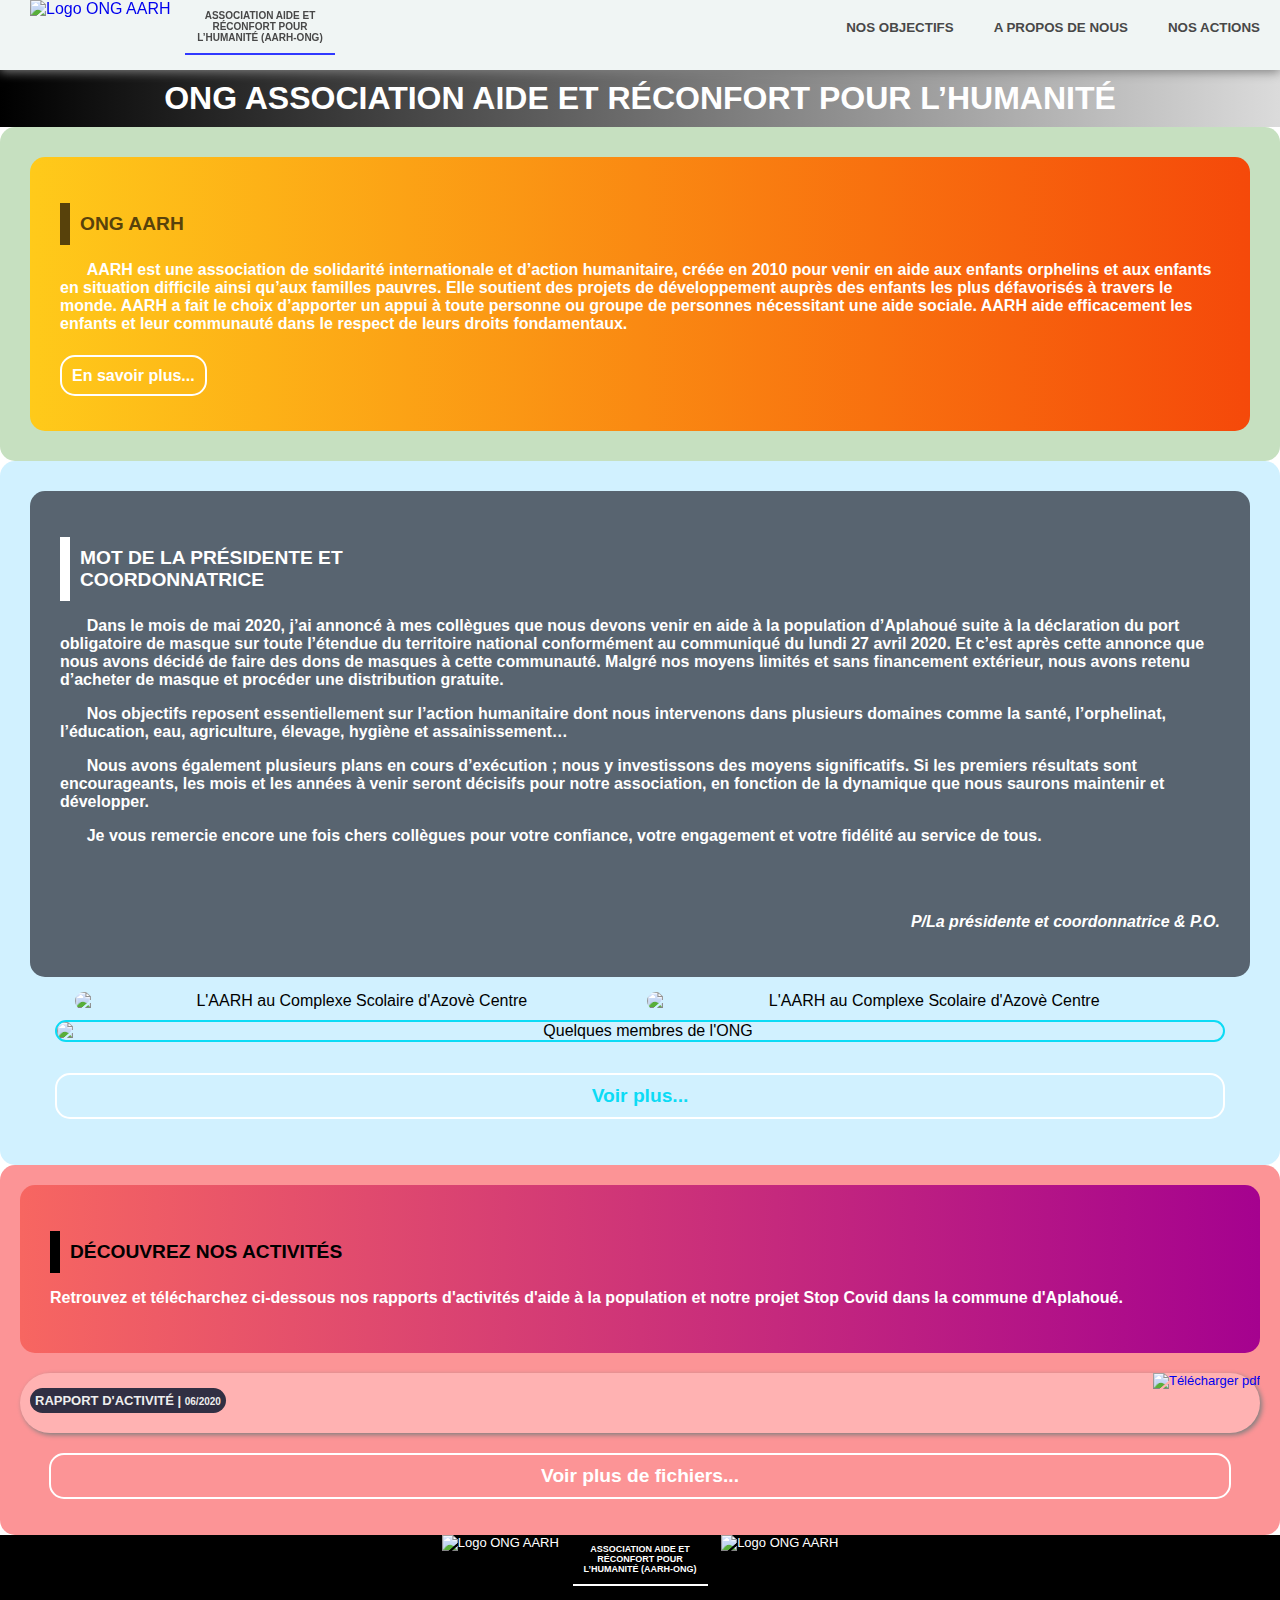
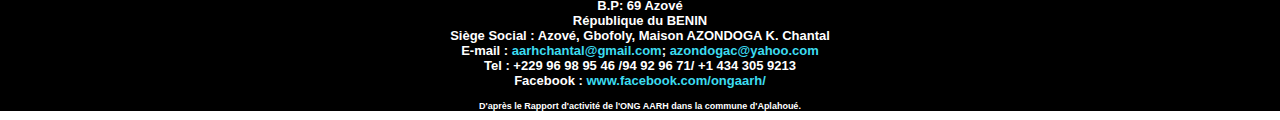
==== index.html @ feb87a9a "Add files via upload" ====
<!DOCTYPE html>
<html>
	<head>
		 <title>Accueil AARH</title>
		 <meta charset="utf-8">
		 <meta name="viewport" content="width=device-width, initial-scale=1.0">
		 <link rel="stylesheet" type="text/css" href="styleNormal.css">
	</head>
	<body>


		<div id="corps">
			<!-- Nav -->
			<nav>
			<label for="menu-mobile" class="menu-mobile">MENU</label>
			<input type="checkbox" name="menu-mobile" role="button">
			
			<ul>
				<li class="menu-objectifs"><a href="NosObjectifs.html">NOS OBJECTIFS</a></li>
				<li class="menu-apropos"><a href="APropos.html">A PROPOS DE NOUS</a>
					<ul class="submenu">
						<li><a href="APropos.html">QUI SOMMES NOUS</a></li>
						<li><a href="APropos.html#STRUCTURE_JURIDIQUE">STRUCTURE</a></li>
					</ul>
				</li>
				<li class="menu-actions"><a href="NosActions.html">NOS ACTIONS</a></li>
			</ul>
			<div id="divlogo"><a href="index.html">
				<img src="logo.png" alt="Logo ONG AARH" class="logo">
				<p>ASSOCIATION AIDE ET RÉCONFORT POUR L’HUMANITÉ (AARH-ONG)</p></a>
			</div>
		</nav>
			<!--------->
			<h1 align="center">ONG ASSOCIATION AIDE ET RÉCONFORT POUR L’HUMANITÉ</h1>
			<div class="block_vert">
				<div class="feuillet_vertical_jaune_linear">
					<h2 class="jaune">ONG AARH</h2>
					<p>&nbsp;&nbsp;&nbsp;&nbsp;&nbsp;&nbsp;AARH est une association de solidarité internationale et d’action humanitaire, créée en 2010 pour venir en aide aux enfants orphelins et aux enfants en situation difficile ainsi qu’aux familles pauvres. Elle soutient des projets de développement auprès des enfants les plus défavorisés à travers le monde. AARH a fait le choix d’apporter un appui à toute personne ou groupe de personnes nécessitant une aide sociale. AARH aide efficacement les enfants et leur communauté dans le respect de leurs droits fondamentaux.<br><br></p><p><a href="APropos.html" class="consulter">En savoir plus...</a></p>
				</div>
			</div>
			<div class="block_bleu">
				<div class="feuillet_vertical_sombre">
					<h2 class="blanc">MOT DE LA PRÉSIDENTE ET COORDONNATRICE</h2>
					<p>&nbsp;&nbsp;&nbsp;&nbsp;&nbsp;&nbsp;Dans le mois de mai 2020, j’ai annoncé à mes collègues que nous devons venir en aide à la population d’Aplahoué suite à la déclaration du port obligatoire de masque sur toute l’étendue du territoire national conformément au communiqué du lundi 27 avril 2020. Et c’est après cette annonce que nous avons décidé de faire des dons de masques à cette communauté. Malgré nos moyens limités et sans financement extérieur, nous avons retenu d’acheter de masque et procéder une distribution gratuite.</p>
					<p>&nbsp;&nbsp;&nbsp;&nbsp;&nbsp;&nbsp;Nos objectifs reposent essentiellement sur l’action humanitaire dont nous intervenons dans plusieurs domaines comme la santé, l’orphelinat, l’éducation, eau, agriculture, élevage, hygiène et assainissement…</p>
					<p>&nbsp;&nbsp;&nbsp;&nbsp;&nbsp;&nbsp;Nous avons également plusieurs plans en cours d’exécution ; nous y investissons des moyens significatifs. Si les premiers résultats sont encourageants, les mois et les années à venir seront décisifs pour notre association, en fonction de la dynamique que nous saurons maintenir et développer.</p>
					<p>&nbsp;&nbsp;&nbsp;&nbsp;&nbsp;&nbsp;Je vous remercie encore une fois chers collègues pour votre confiance, votre engagement et votre fidélité au service de tous.</p><br><br>
					<p align="right"><i>P/La présidente et coordonnatrice & P.O.</i></p>
				</div>
				<div align="center">
					<img src="Les membres de l’ONG AARH devant l’école primaire et publique d’Azové-Centre.jpg" alt="L'AARH au Complexe Scolaire d'Azovè Centre" class="feilletHorizontalImage">
					<img src="Les écoliers et écolières de l’EPP Azové-Centre avec les membres de l’ONG AARH.jpg" alt="L'AARH au Complexe Scolaire d'Azovè Centre" class="feilletHorizontalImage">
					<img src="Les membres de l’ONG dans la salle d’attente.jpg" alt="Quelques membres de l'ONG" class="feilletHorizontalImageWidthTotal">
					<p><a href="NosActions.html#suite_images" class="voir_plus_image">Voir plus...</a></p>
				</div>
			</div>

			<div class="block_rouge">
				<div class="feuillet_vertical_rouge_linear">
					<h2 class="noir">DÉCOUVREZ NOS ACTIVITÉS</h2>
					<p>Retrouvez et télécharchez ci-dessous nos rapports d'activités d'aide à la population et notre projet Stop Covid dans la commune d'Aplahoué.</p>
				</div>
				<div class="pdf">
					<p>RAPPORT D'ACTIVITÉ | <span class="date_x-small">06/2020</span></p>
					<a href="Rapport d'activité de AARH - juin 2020.pdf"><img src="pdf.ico" alt="Télécharger pdf"></a>
				</div>
				<p><a href="Archives.html" class="voir_plus_page" align="center">Voir plus de fichiers...</a></p>
			</div>
			<!-- Footer -->
			<footer>
			<div id="div_logo_footer">
				<img src="logoBlancNoir.png" alt="Logo ONG AARH" class="logo_footer">
				<p>ASSOCIATION AIDE ET RÉCONFORT POUR L’HUMANITÉ (AARH-ONG)</p>
				<img src="logoBlancNoir.png" alt="Logo ONG AARH" class="logo_footer">
			</div>
			<p>B.P: 69 Azové<br>République du BENIN<br>Siège Social : Azové, Gbofoly, Maison AZONDOGA K. Chantal<br>E-mail : <a href="mailto:aarhchantal@gmail.com">aarhchantal@gmail.com</a>; <a href="mailto:azondogac@yahoo.com">azondogac@yahoo.com</a><br>Tel : +229 96 98 95 46 /94 92 96 71/ +1 434 305 9213<br>Facebook : <a href="https://www.facebook.com/aarh.ongaarh.9/" target="_blank">www.facebook.com/ongaarh/</a></p>
			<p class="xx-small">D'après le Rapport d'activité de l'ONG AARH dans la commune d'Aplahoué.</p>
		</footer>
			<!------------>
		</div>
		
	</body>
</html>
---- styleNormal.css ----
body{
	font-family: "Century Gothic", Verdana, sans-serif;
	margin: 0px;
	padding: 0px;
	width: 100%;
}

h1{
	color: #FFF; /*#244BE0*/
	width: 100%;
	padding: 10px 0px 10px 0px;
	margin: 0px;
	background: -webkit-linear-gradient(right, #DBDBDB, #000);
	background: -moz-linear-gradient(right, #DBDBDB, #000);
	background: -ms-linear-gradient(right, #DBDBDB, #000);
	background: -o-linear-gradient(right, #DBDBDB, #000);
	background: linear-gradient(right, #DBDBDB, #000);
}
h1.vert{
	color: #46BF2E;
}
h1.rouge{
	color: #B23117;
}
h1.bleu{
	color: #1B3581;
}
h2{
	max-width: 300px;
	font-size: larger;
	font-weight: bold;
	padding: 10px;
}
h2.vide{
	padding: 0px;
	margin: 0px;
}
h2.blanc{
	border-left: 10px solid #FFF;
	color: #FFF;
}
h2.noir{
	border-left: 10px solid #000;
	color: #000;
}
h2.gris{
	border-left: 10px solid #888;
	color: #888;
}
h2.vert{
	border-left: 10px solid #8CE09B;
	color: #8CE09B;
}
h2.jaune{
	border-left: 10px solid #58420B;
	color: #58420B;
}
h2.bleu_fonce{
	border-left: 10px solid #0A3764;
	color: #0A3764;
}
h3.sous_titre_image{
	border-left: 3px solid #323D58;
	border-bottom: 3px solid #323D58;
	border-bottom-left-radius: 15px;
	margin: 0px 10px 40px 10px;
	padding: 10px 0px 10px 0px;
	width: 95%;
	text-align: center;
	color: #323D58;
}

p{
	font-weight: bold;
	color: #FFF;
}
p.font_vert{
	background-color: #649B75;
}

/*En tete de page*/
nav label{
	display: none;
}
nav input[type=checkbox]{
	/*display: none;*/
	padding: 30px;
	width: 113px;
	height: 70px;
	position: absolute;
	right: 0px;
	top: 10px;
	opacity: 0;
}

nav{
	position: fixed;
	top: 0px;
	left: 0px;
    z-index: 20;
	width: 100%;
	margin: 0px;
	padding: 0px;
	background-color: #F0F5F4;/*Couleur de fond du logo #F0F5F4*/
	box-shadow: 0px 2px 10px gray;
	text-align: center;
}
/*Style du BLOCK logo*/
#divlogo{
    z-index: 20;
	float: left;
	height: 70px;
	padding-left: 30px;
}
img.logo{ /*LOGO*/
	height: 70px;
	display: inline-block;
}
#divlogo p{ /*NOM DE L'ONG*/
	font-size: x-small;
	text-align: center;
	width: 150px;
	padding-bottom: 10px;
	margin-left: 10px;
	border-bottom: 2px solid #3139FF;
	color: #484848;
	display: inline-block;
	vertical-align: top;
}

nav > ul{
	float: right;
	margin: 0px;
	padding: 0px;
}
nav > ul::after{
	content: "";
	display: block;
	clear: both;
}
nav > ul > li{
	float: left;
	position: relative;
}
nav > ul > li > a{
	padding: 20px 20px 29px 20px;
}
nav li{
	list-style-type: none;
}
nav a{
	display: inline-block;
	text-decoration: none;
}

.menu-accueil a{
	background-color: #F0F5F4;
	color: #484848;
	border-radius: 0px;
	padding: 20px 20px 29px 20px;
	font-size: smaller;
	font-weight: bolder;
	-webkit-transition: background-color 0.5s, border-radius 0.5s, padding 0.5s, font-size 0.5s;
	-moz-transition: background-color 0.5s, border-radius 0.5s, padding 0.5s, font-size 0.5s;
	-ms-transition: background-color 0.5s, border-radius 0.5s, padding 0.5s, font-size 0.5s;
	-o-transition: background-color 0.5s, border-radius 0.5s, padding 0.5s, font-size 0.5s;
	transition: background-color 0.5s, border-radius 0.5s, padding 0.5s, font-size 0.5s;
}
.menu-accueil a:hover{
	background-color: #484848;
	color: #FFFFFF;
	border-radius: 10px;
	padding: 20px 25px 29px 25px;
	font-size: medium;
}
.menu-objectifs a{
	background-color: #F0F5F4;
	color: #484848;
	border-radius: 0px;
	padding: 20px 20px 29px 20px;
	font-size: smaller;
	font-weight: bolder;
	-webkit-transition: background-color 0.5s, border-radius 0.5s, padding 0.5s, font-size 0.5s;
	-moz-transition: background-color 0.5s, border-radius 0.5s, padding 0.5s, font-size 0.5s;
	-ms-transition: background-color 0.5s, border-radius 0.5s, padding 0.5s, font-size 0.5s;
	-o-transition: background-color 0.5s, border-radius 0.5s, padding 0.5s, font-size 0.5s;
	transition: background-color 0.5s, border-radius 0.5s, padding 0.5s, font-size 0.5s;
}
.menu-objectifs a:hover{
	background-color: #484848;
	color: #FFFFFF;
	border-radius: 10px;
	padding: 20px 25px 29px 25px;
	font-size: medium;
}
.menu-actions a{
	background-color: #F0F5F4;
	color: #484848;
	border-radius: 0px;
	padding: 20px 20px 29px 20px;
	font-size: smaller;
	font-weight: bolder;
	-webkit-transition: background-color 0.5s, border-radius 0.5s, padding 0.5s, font-size 0.5s;
	-moz-transition: background-color 0.5s, border-radius 0.5s, padding 0.5s, font-size 0.5s;
	-ms-transition: background-color 0.5s, border-radius 0.5s, padding 0.5s, font-size 0.5s;
	-o-transition: background-color 0.5s, border-radius 0.5s, padding 0.5s, font-size 0.5s;
	transition: background-color 0.5s, border-radius 0.5s, padding 0.5s, font-size 0.5s;
}
.menu-actions a:hover{
	background-color: #484848;
	color: #FFFFFF;
	border-radius: 10px;
	padding: 20px 25px 29px 25px;
	font-size: medium;
}
.menu-apropos a{
	background-color: #F0F5F4;
	color: #484848;
	border-radius: 0px;
	padding: 20px 20px 29px 20px;
	font-size: smaller;
	font-weight: bolder;
	-webkit-transition: background-color 0.5s, border-radius 0.5s, padding 0.5s, font-size 0.5s;
	-moz-transition: background-color 0.5s, border-radius 0.5s, padding 0.5s, font-size 0.5s;
	-ms-transition: background-color 0.5s, border-radius 0.5s, padding 0.5s, font-size 0.5s;
	-o-transition: background-color 0.5s, border-radius 0.5s, padding 0.5s, font-size 0.5s;
	transition: background-color 0.5s, border-radius 0.5s, padding 0.5s, font-size 0.5s;
}
.menu-apropos a:hover{
	color: #FFFFFF;
	background-color: #484848;
	border-radius: 10px;
	padding: 20px 25px 29px 25px;
	font-size: medium;
}
.submenu{
	display: none;
}
nav li:hover .submenu{
	display: inline-block;
	position: absolute;
	top: 100%;
	left: 0px;
	padding: 0px;
	/* z-index: 1000; */
}
.submenu li{
	/*border-bottom: 1px solid gray;*/
}
.submenu li a{
	padding: 20px 10px 20px 10px;
	background-color: #F0F5F4;
	width: 200px;
}

/* CORPS DE LA PAGE */
#corps {
	font-family: "Century Gothic", Verdana, sans-serif;
	padding-top: 70px;
	background-color: #FFF;
}
#corps > div{
	margin: auto;
}
.block_blanc{
	background-color: #FFF;
	border-radius: 15px;
	padding: 20px;
}
.block_jaune{
	background-color: #FCF9BD;
	border-radius: 15px;
	padding: 20px;
}
.block_bleu{
	background-color: #D1F1FF;
	border-radius: 15px;
	padding: 20px;
}
.block_vert{
	background-color: #C6E0C0;
	border-radius: 15px;
	padding: 20px;
}
.block_gris{
	background-color: #9D9D9D;
	border-radius: 15px;
	padding: 20px;
}
.block_rouge{
	background-color: #FC9496;
	border-radius: 15px;
	padding: 20px;
}
.block_multicolor_linear_vertical{
	border-radius: 15px;
	padding: 20px;
	background: -webkit-linear-gradient(top, #B4FC9E, #FCF89E, #FCA39E, #FC9EFB, #A19EFC, #9EF2FC);
}
.feuilletVerticalVert{
	display: inline-block;
	border-radius: 15px;
	padding: 30px;
	margin: 10px;
	background-color: #649B75;
}
.feuillet_vertical_rouge{
	display: inline-block;
	border-radius: 15px;
	padding: 30px;
	margin: 10px;
	background-color: #F76661;
}
.feuillet_vertical_rouge_linear{
	display: block;
	border-radius: 15px;
	padding: 30px;
	margin: auto;
	background: -webkit-linear-gradient(left ,#F76661, #A5028F);
	background: -moz-linear-gradient(left ,#F76661, #A5028F);
	background: -ms-linear-gradient(left ,#F76661, #A5028F);
	background: -o-linear-gradient(left ,#F76661, #A5028F);
	background: linear-gradient(left ,#F76661, #A5028F);
}
.feuillet_vertical_jaune{
	display: inline-block;
	border-radius: 15px;
	padding: 30px;
	margin: 10px;
	background-color: #FFCA1A;
}
.feuillet_vertical_jaune_linear{
	display: inline-block;
	border-radius: 15px;
	padding: 30px;
	margin: 10px;
	background: -webkit-linear-gradient(left, #FFCA1A, #F5490A);
	background: -moz-linear-gradient(left, #FFCA1A, #F5490A);
	background: -ms-linear-gradient(left, #FFCA1A, #F5490A);
	background: -o-linear-gradient(left, #FFCA1A, #F5490A);
	background: linear-gradient(left, #FFCA1A, #F5490A);
}
.feuillet_vertical_jaune_linear_inverse{
	display: inline-block;
	border-radius: 15px;
	padding: 30px;
	margin: 10px;
	background: -webkit-linear-gradient(left, #F5490A, #FFCA1A);
	background: -moz-linear-gradient(left, #F5490A, #FFCA1A);
	background: -ms-linear-gradient(left, #F5490A, #FFCA1A);
	background: -o-linear-gradient(left, #F5490A, #FFCA1A);
	background: linear-gradient(left, #F5490A, #FFCA1A);
}
.feuillet_vertical_sombre{
	display: inline-block;
	border-radius: 15px;
	padding: 30px;
	margin: 10px;
	background-color: #586470;
}
.feuillet_vertical_sombre li{
	color: #FFF;
}
.feuillet_vertical_bleu{
	display: inline-block;
	border-radius: 15px;
	padding: 30px;
	margin: 10px;
	background-color: #3AC8FA;
}
.feuillet_vertical_bleu_linear{
	display: inline-block;
	border-radius: 15px;
	padding: 30px;
	margin: 10px;
	background: -webkit-linear-gradient(left, #3AC8FA, #003EA5);
	background: -moz-linear-gradient(left, #3AC8FA, #003EA5);
	background: -ms-linear-gradient(left, #3AC8FA, #003EA5);
	background: -o-linear-gradient(left, #3AC8FA, #003EA5);
	background: linear-gradient(left, #3AC8FA, #003EA5);
}
.feuillet_vertical_bleu_linear_inverse{
	display: inline-block;
	border-radius: 15px;
	padding: 30px;
	margin: 10px;
	background: -webkit-linear-gradient(left, #003EA5, #3AC8FA);
	background: -moz-linear-gradient(left, #003EA5, #3AC8FA);
	background: -ms-linear-gradient(left, #003EA5, #3AC8FA);
	background: -o-linear-gradient(left, #003EA5, #3AC8FA);
	background: linear-gradient(left, #003EA5, #3AC8FA);
}
.feuillet_vertical_bleu, .feuillet_vertical_bleu_linear_inverse, .feuillet_vertical_bleu_linear p b{/*Précision pour plus de visibilité*/
	color: #011D39;
}

/*Image*/
img.feilletHorizontalImage{
	display: inline-block;
	border-radius: 15px;
	margin: 5px 5px 5px 5px;
	width: 45%;
}
img.feilletHorizontalImageWidthTotal{
	display: inline-block;
	border: 2px solid #0CDBF5;
	border-radius: 15px;
	margin: 5px 10px 5px 10px;
	width: 94%;
}
img.image_totale{
	margin: 10px;
	width: 94%;
}
img.image_totale_adaptee{
	border-top-left-radius: 15px;
	border-top-right-radius: 15px;
	margin: 5px 10px 0px 10px;
	width: 95%;
}

.voir_plus_image{
	display: inline-block;
	border: 2px solid #FFF;
	border-radius: 15px;
	margin: 10px;
	width: 94%;
	padding: 10px 0px 10px 0px;
	color: #0CDBF5;
	font-size: larger;
	text-decoration: none;
	-webkit-transition: background-color 0.4s, color 0.4s, border 0.4s;
	-moz-transition: background-color 0.4s, color 0.4s, border 0.4s;
	-ms-transition: background-color 0.4s, color 0.4s, border 0.4s;
	-o-transition: background-color 0.4s, color 0.4s, border 0.4s;
	transition: background-color 0.4s, color 0.4s, border 0.4s;
}
.voir_plus_image:hover{
	background-color: #0CDBF5;
	color: #FFF;
	border: 2px solid #0CDBF5;
}
.voir_plus_page{
	display: block;
	border-radius: 15px;
	margin: auto;
	width: 95%;
	padding: 10px 0px 10px 0px;
	border: 2px solid #FFF;
	color: #FFF;
	font-size: larger;
	text-decoration: none;
	-webkit-transition: background-color 0.4s, color 0.4s;
	-moz-transition: background-color 0.4s, color 0.4s;
	-ms-transition: background-color 0.4s, color 0.4s;
	-o-transition: background-color 0.4s, color 0.4s;
	transition: background-color 0.4s, color 0.4s;
}
.voir_plus_page:hover{
	background-color: #FFF;
	color: #FC9496;
}
.consulter{
	color: #FFF;
	padding: 10px;
	border: 2px solid #FFF;
	border-radius: 15px;
	text-decoration: none;
	-webkit-transition: background-color 0.4s, color 0.4s;
	-moz-transition: background-color 0.4s, color 0.4s;
	-ms-transition: background-color 0.4s, color 0.4s;
	-o-transition: background-color 0.4s, color 0.4s;
	transition: background-color 0.4s, color 0.4s;
}
.consulter:hover{
	background-color: #FFF;
	color: #FFCA1A;
}

/*Téléchargement*/
.pdf{
	margin-top: 20px;
	margin-bottom: 20px;
	padding: 0px;
	width: 100%;
	min-height: 60px;
	border-radius: 33px;
	background-color: #FFB2B2;
	box-shadow: 2px 2px 5px gray;
	font-size: small;
}
.pdf img{
	display: inline-block;
	float: right;
	height: 60px;
}
.pdf p{
	display: inline-block;
	color: #EEE;
	margin: 15px 5px 0px 10px;
	padding: 5px;
	max-height: 60px;
	border-radius: 30px;
	background-color: #312F43;
}
.docx{
	margin-top: 20px;
	margin-bottom: 20px;
	padding: 0px;
	width: 100%;
	min-height: 60px;
	border-radius: 33px;
	background-color: #B2AAFF;
	box-shadow: 2px 2px 5px gray;
	font-size: small;
}
.docx img{
	display: inline-block;
	float: right;
	height: 60px;
}
.docx p{
	display: inline-block;
	color: #EEE;
	margin: 15px 5px 0px 10px;
	padding: 5px;
	max-height: 60px;
	border-radius: 30px;
	background-color: #312F43;
}



/*Footer*/
footer{
	color: #FFF;
	background-color: #000;
	font-size: small;
	font-weight: normal;
	width: 100%;
	margin: auto;
	text-align: center;
}
footer a{
	text-decoration: none;
	color: #3CDCF0;
}
img.logo_footer{ /*LOGO*/
	height: 50px;
	display: inline-block;
}
#div_logo_footer{
	display: inline-block;
	height: 50px;
}
#div_logo_footer p{ /*NOM DE L'ONG*/
	font-size: xx-small;
	text-align: center;
	width: 135px;
	padding-bottom: 10px;
	margin-left: 10px;
	margin-right: 10px;
	border-bottom: 2px solid #FFF;
	display: inline-block;
	vertical-align: top;
}
p.xx-small{
	font-size: xx-small;
}
.date_x-small{
	font-size: x-small;
}



/*Responsive*/
nav input[type=checkbox]:checked ~ ul{
	display: block;
}
@media screen and (max-width: 880px){
	.menu-mobile{
		display: inline-block;
		color: #484848;
		background-color: #F0F5F4;
		vertical-align: middle;
		float: right;
		text-align: right;
		font-weight: bolder;
		font-size: larger;
		padding: 30px;
	}
	nav ul{
		display: none;
	}
	nav ul li{
		width: 90%;
		text-align: center;
	}
	nav li:hover .submenu{
		display: none;
	}
	h1{
		font-size: x-large;
	}
	h2{
		width: 100%;
	}
	img.feilletHorizontalImage{
		width: 43%;
	}
	.menu-accueil, .menu-objectifs, .menu-actions, .menu-apropos a:hover{
		/*padding-left: 0px;
		padding-right: 0px;*/
	}
}
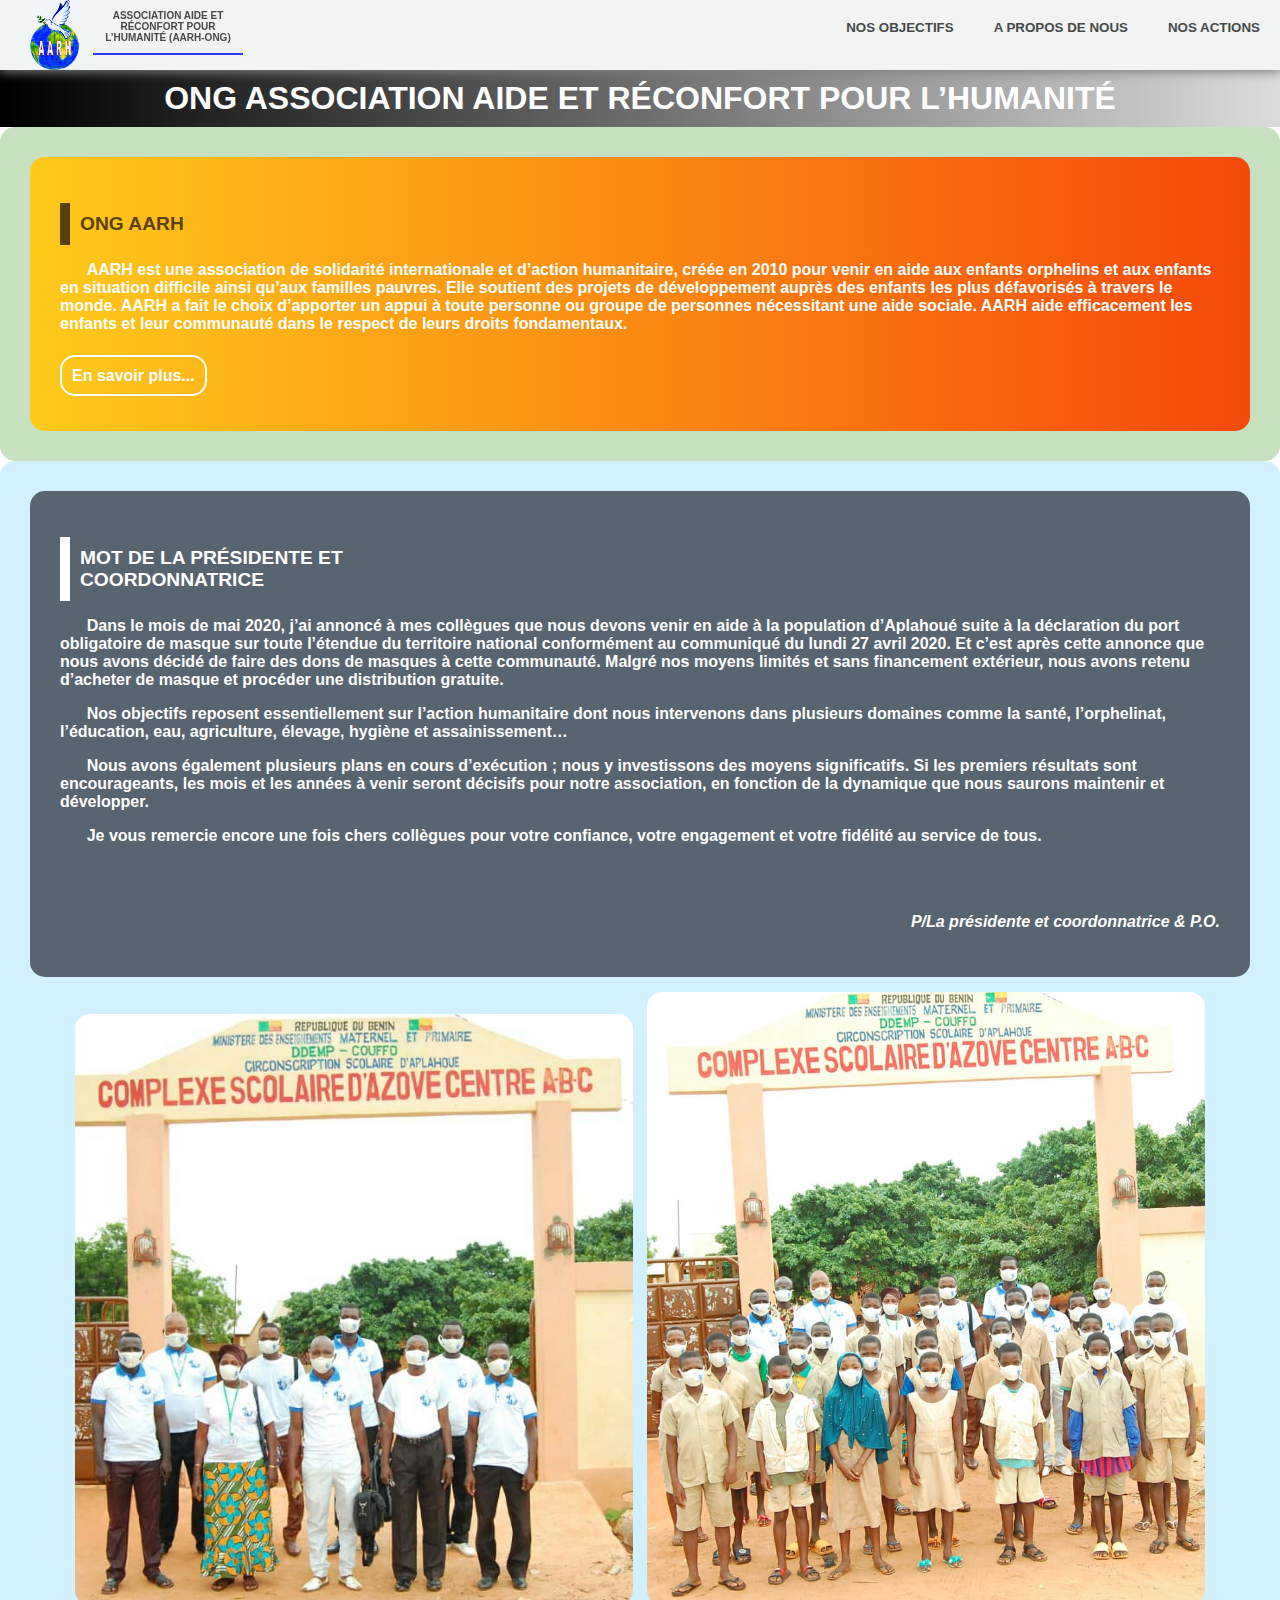
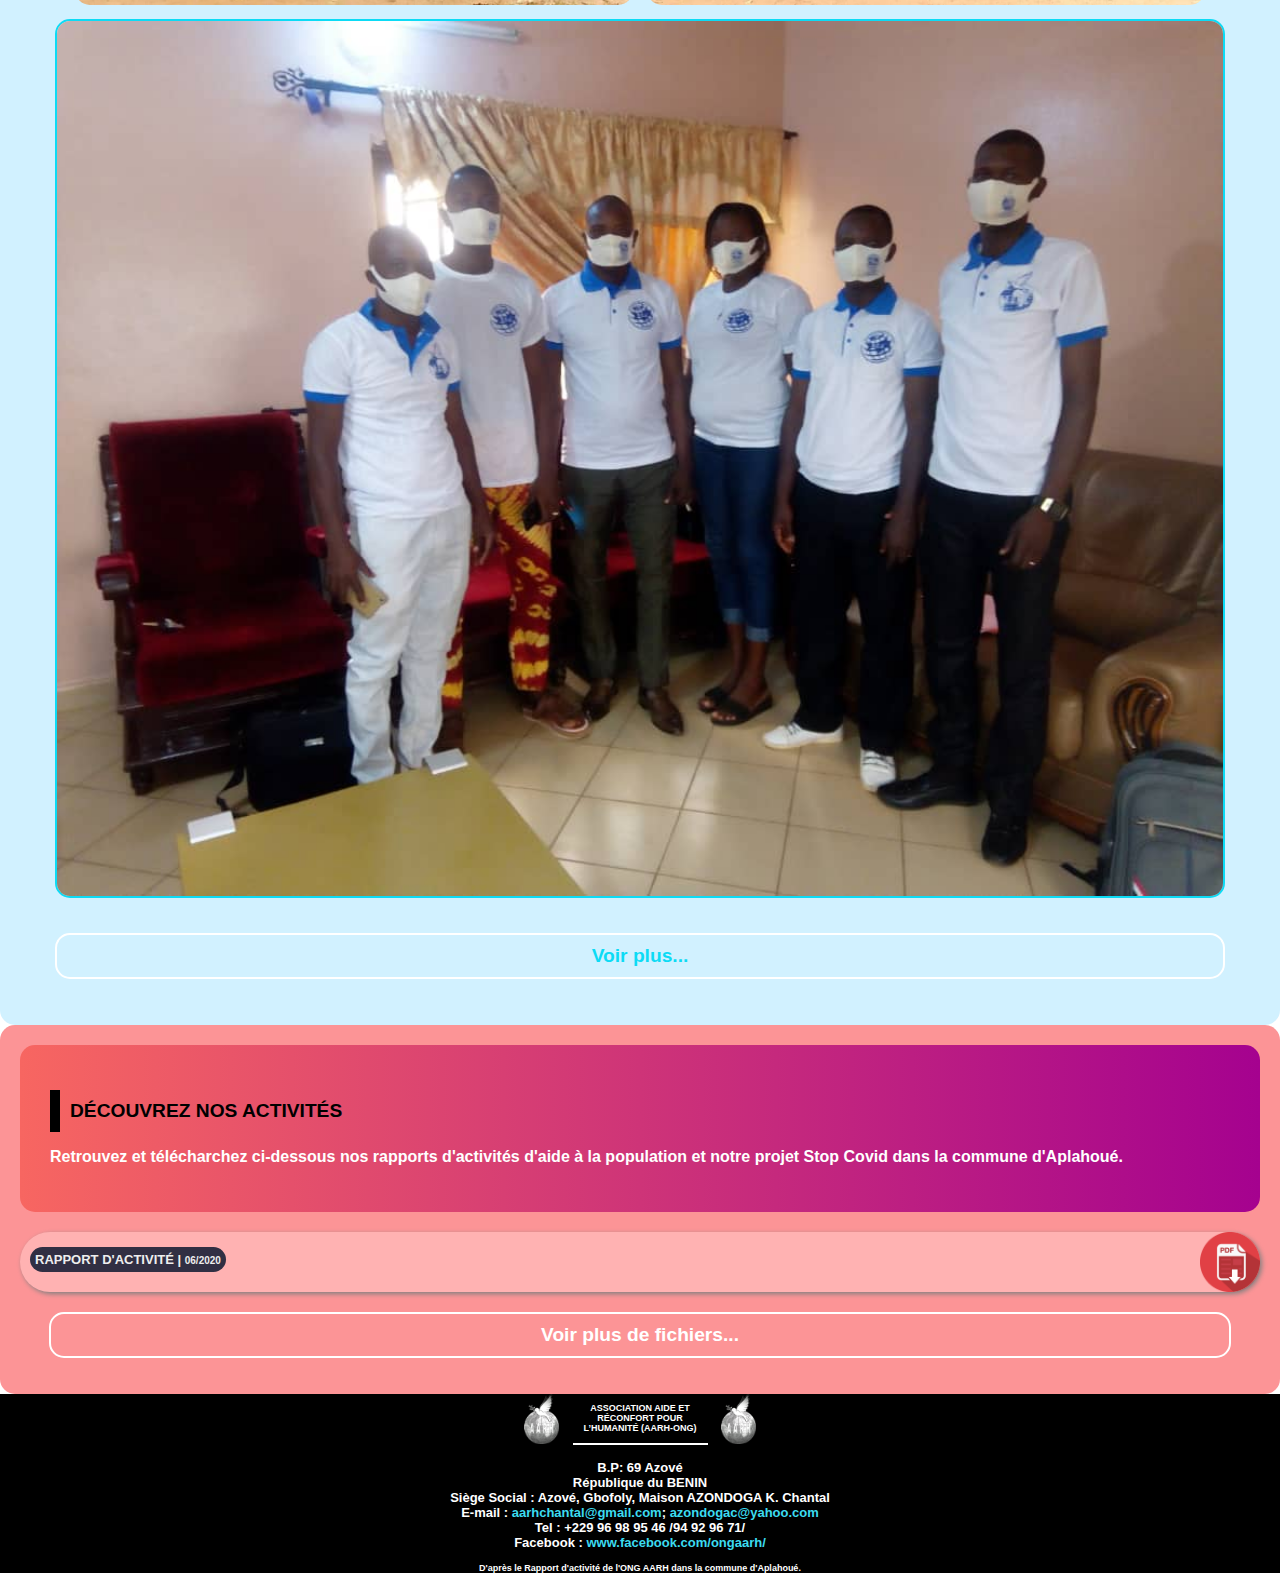
==== commit 7440b800: "Update index.html" ====
--- a/index.html
+++ b/index.html
@@ -73,11 +73,11 @@
 				<p>ASSOCIATION AIDE ET RÉCONFORT POUR L’HUMANITÉ (AARH-ONG)</p>
 				<img src="logoBlancNoir.png" alt="Logo ONG AARH" class="logo_footer">
 			</div>
-			<p>B.P: 69 Azové<br>République du BENIN<br>Siège Social : Azové, Gbofoly, Maison AZONDOGA K. Chantal<br>E-mail : <a href="mailto:aarhchantal@gmail.com">aarhchantal@gmail.com</a>; <a href="mailto:azondogac@yahoo.com">azondogac@yahoo.com</a><br>Tel : +229 96 98 95 46 /94 92 96 71/ +1 434 305 9213<br>Facebook : <a href="https://www.facebook.com/aarh.ongaarh.9/" target="_blank">www.facebook.com/ongaarh/</a></p>
+			<p>B.P: 69 Azové<br>République du BENIN<br>Siège Social : Azové, Gbofoly, Maison AZONDOGA K. Chantal<br>E-mail : <a href="mailto:aarhchantal@gmail.com">aarhchantal@gmail.com</a>; <a href="mailto:azondogac@yahoo.com">azondogac@yahoo.com</a><br>Tel : +229 96 98 95 46 /94 92 96 71/<br>Facebook : <a href="https://www.facebook.com/aarh.ongaarh.9/" target="_blank">www.facebook.com/ongaarh/</a></p>
 			<p class="xx-small">D'après le Rapport d'activité de l'ONG AARH dans la commune d'Aplahoué.</p>
 		</footer>
 			<!------------>
 		</div>
 		
 	</body>
-</html>+</html>
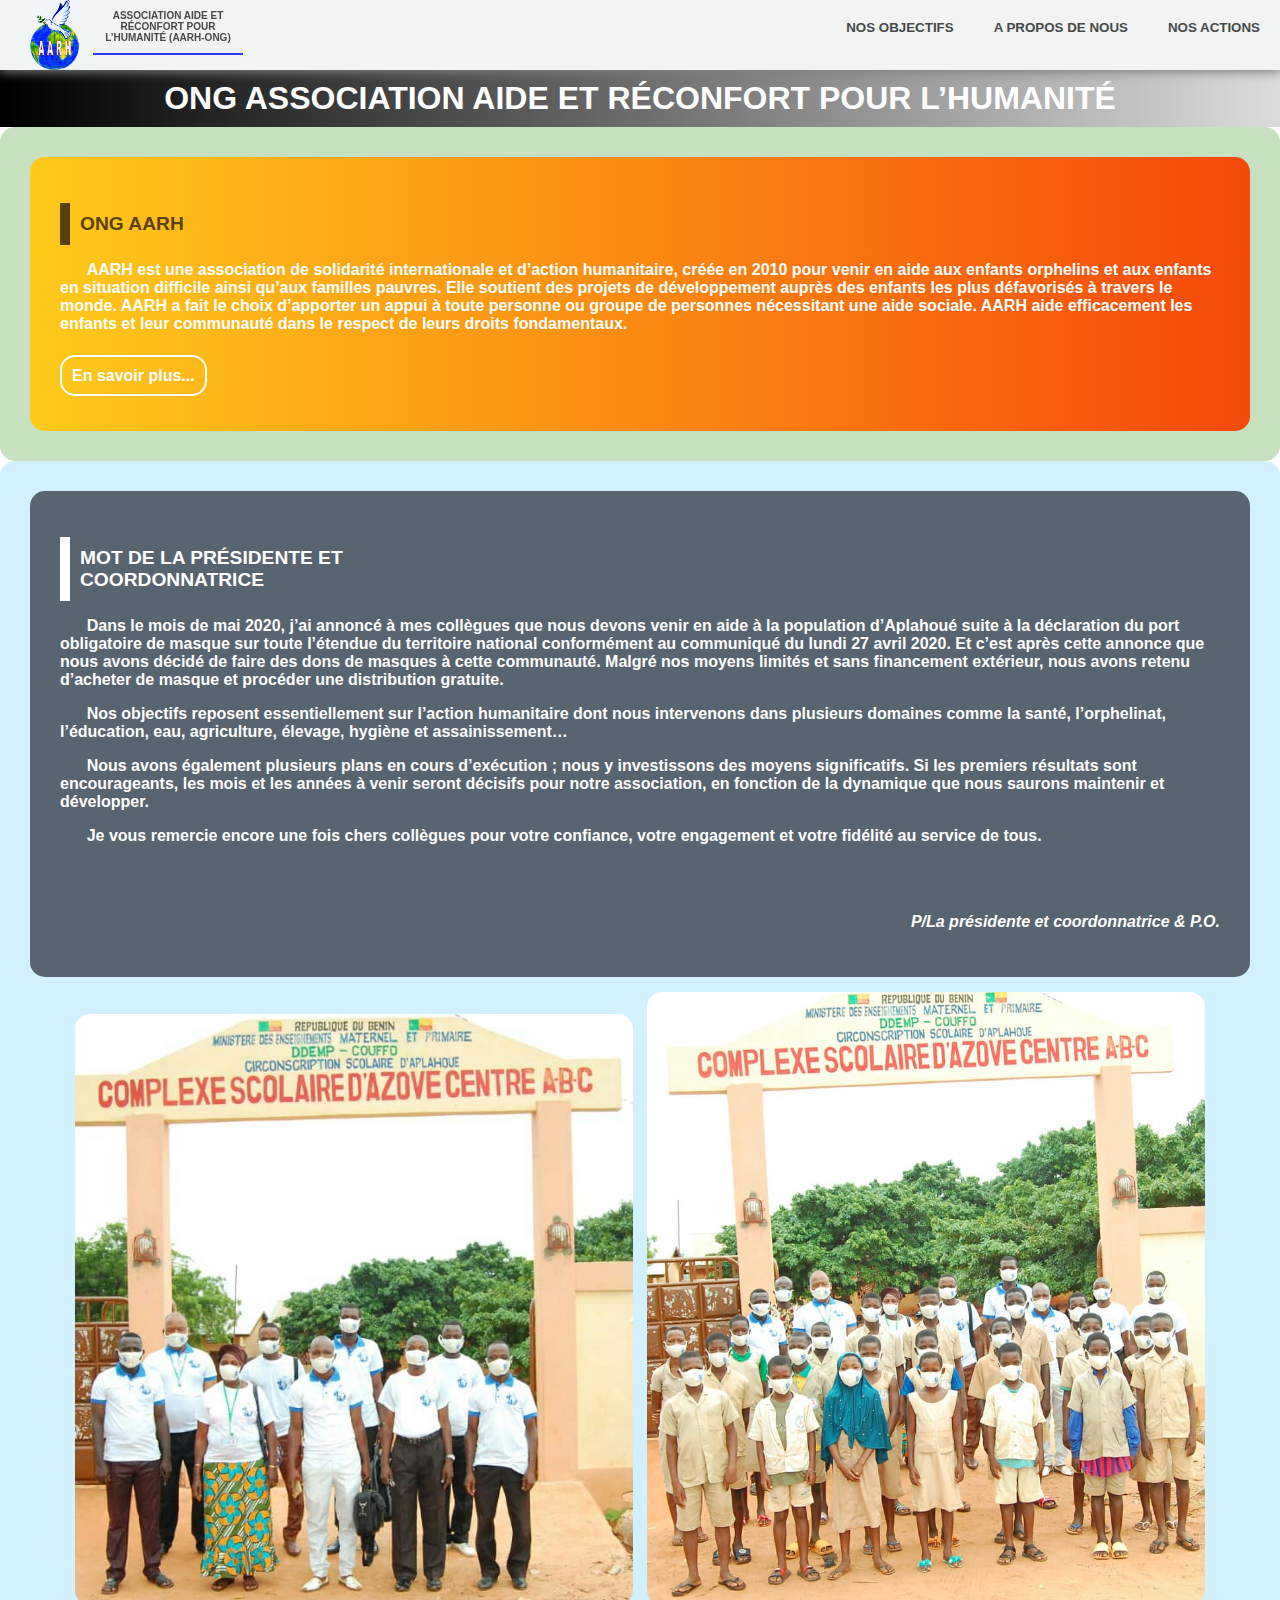
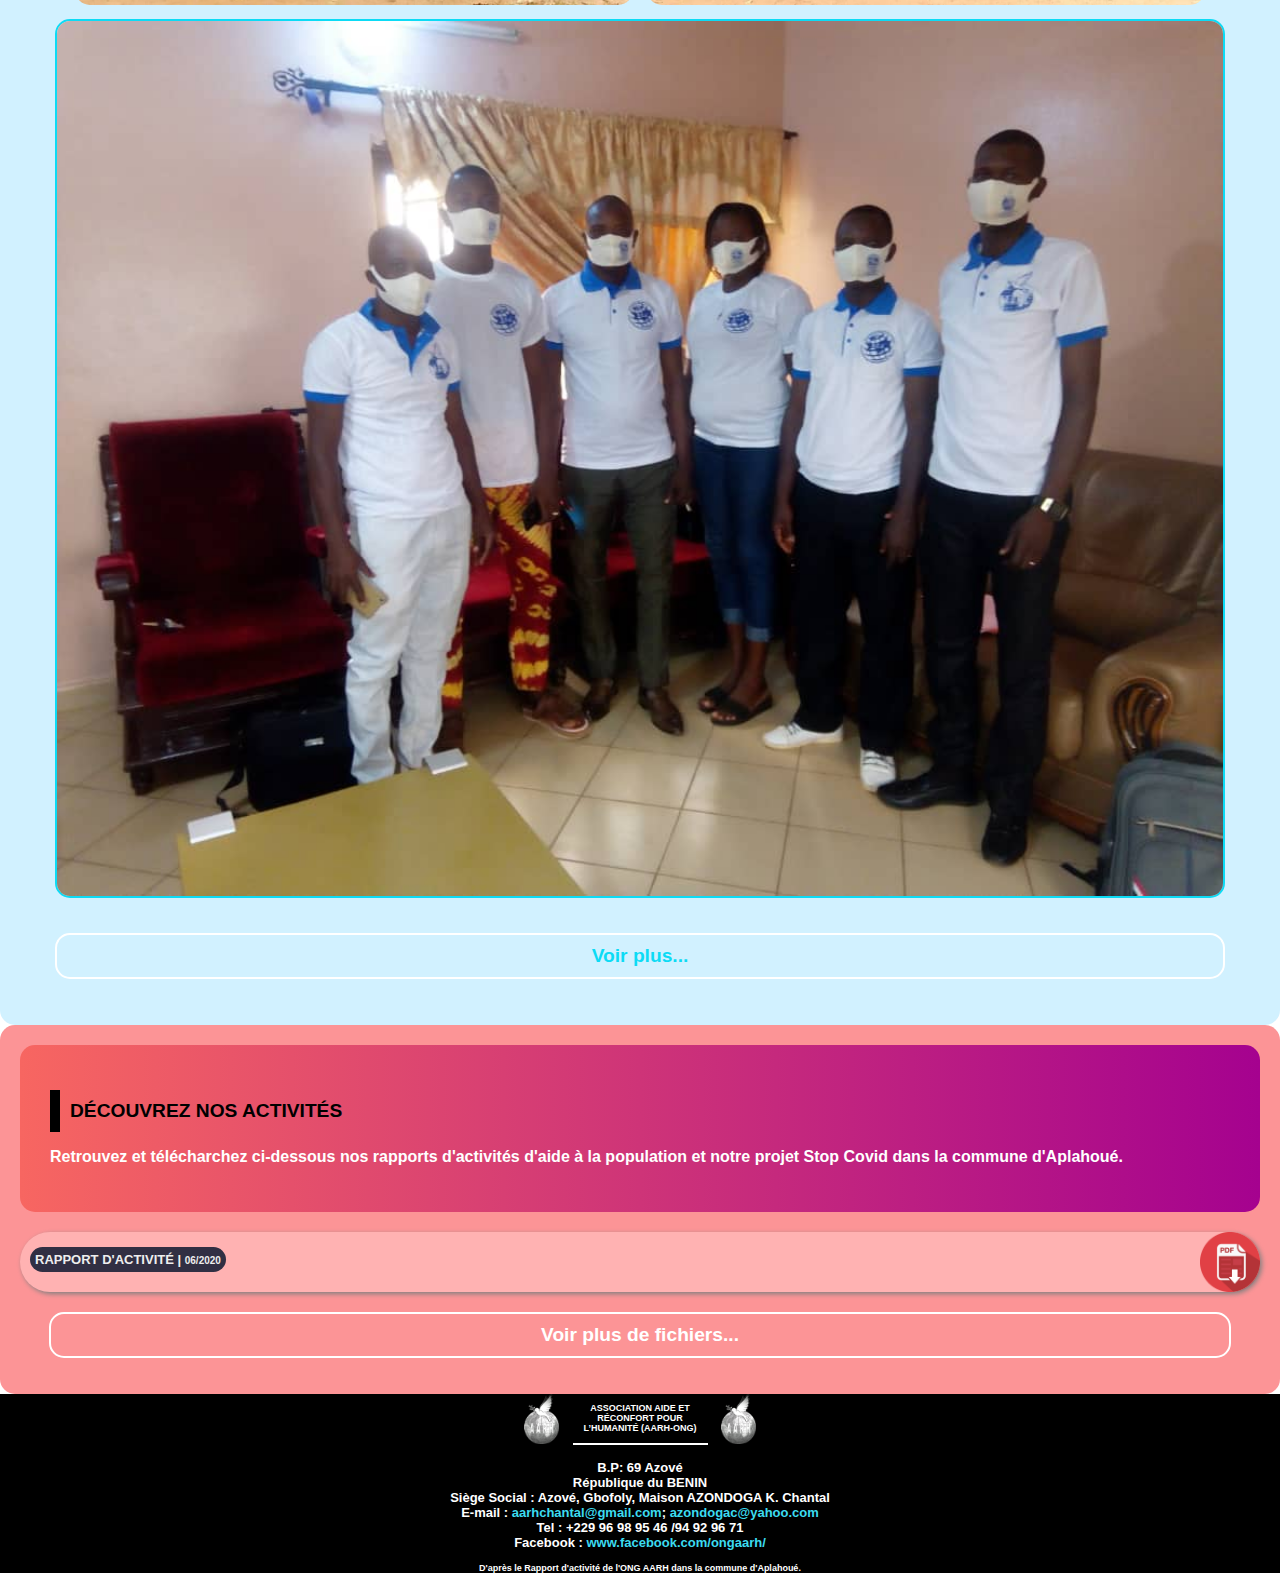
==== commit 1a39a8cd: "Update index.html" ====
--- a/index.html
+++ b/index.html
@@ -73,7 +73,7 @@
 				<p>ASSOCIATION AIDE ET RÉCONFORT POUR L’HUMANITÉ (AARH-ONG)</p>
 				<img src="logoBlancNoir.png" alt="Logo ONG AARH" class="logo_footer">
 			</div>
-			<p>B.P: 69 Azové<br>République du BENIN<br>Siège Social : Azové, Gbofoly, Maison AZONDOGA K. Chantal<br>E-mail : <a href="mailto:aarhchantal@gmail.com">aarhchantal@gmail.com</a>; <a href="mailto:azondogac@yahoo.com">azondogac@yahoo.com</a><br>Tel : +229 96 98 95 46 /94 92 96 71/<br>Facebook : <a href="https://www.facebook.com/aarh.ongaarh.9/" target="_blank">www.facebook.com/ongaarh/</a></p>
+			<p>B.P: 69 Azové<br>République du BENIN<br>Siège Social : Azové, Gbofoly, Maison AZONDOGA K. Chantal<br>E-mail : <a href="mailto:aarhchantal@gmail.com">aarhchantal@gmail.com</a>; <a href="mailto:azondogac@yahoo.com">azondogac@yahoo.com</a><br>Tel : +229 96 98 95 46 /94 92 96 71<br>Facebook : <a href="https://www.facebook.com/aarh.ongaarh.9/" target="_blank">www.facebook.com/ongaarh/</a></p>
 			<p class="xx-small">D'après le Rapport d'activité de l'ONG AARH dans la commune d'Aplahoué.</p>
 		</footer>
 			<!------------>
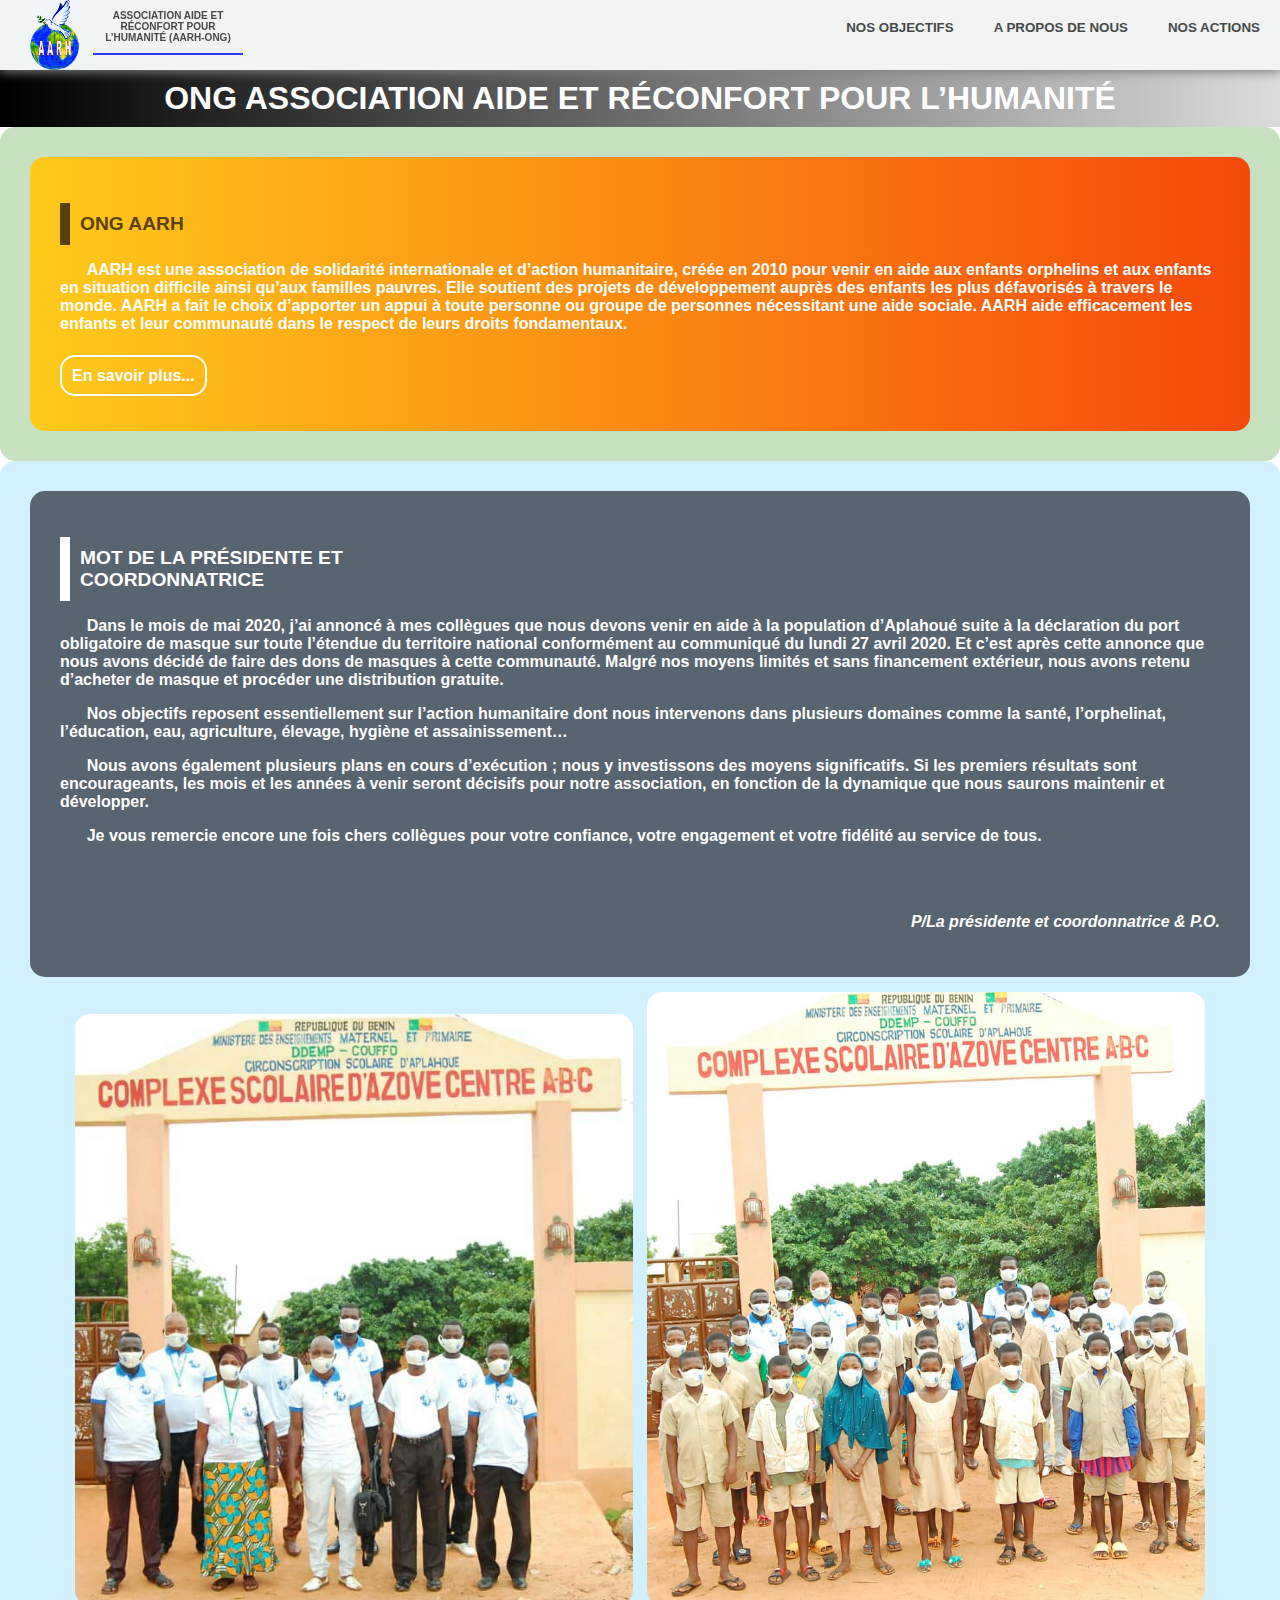
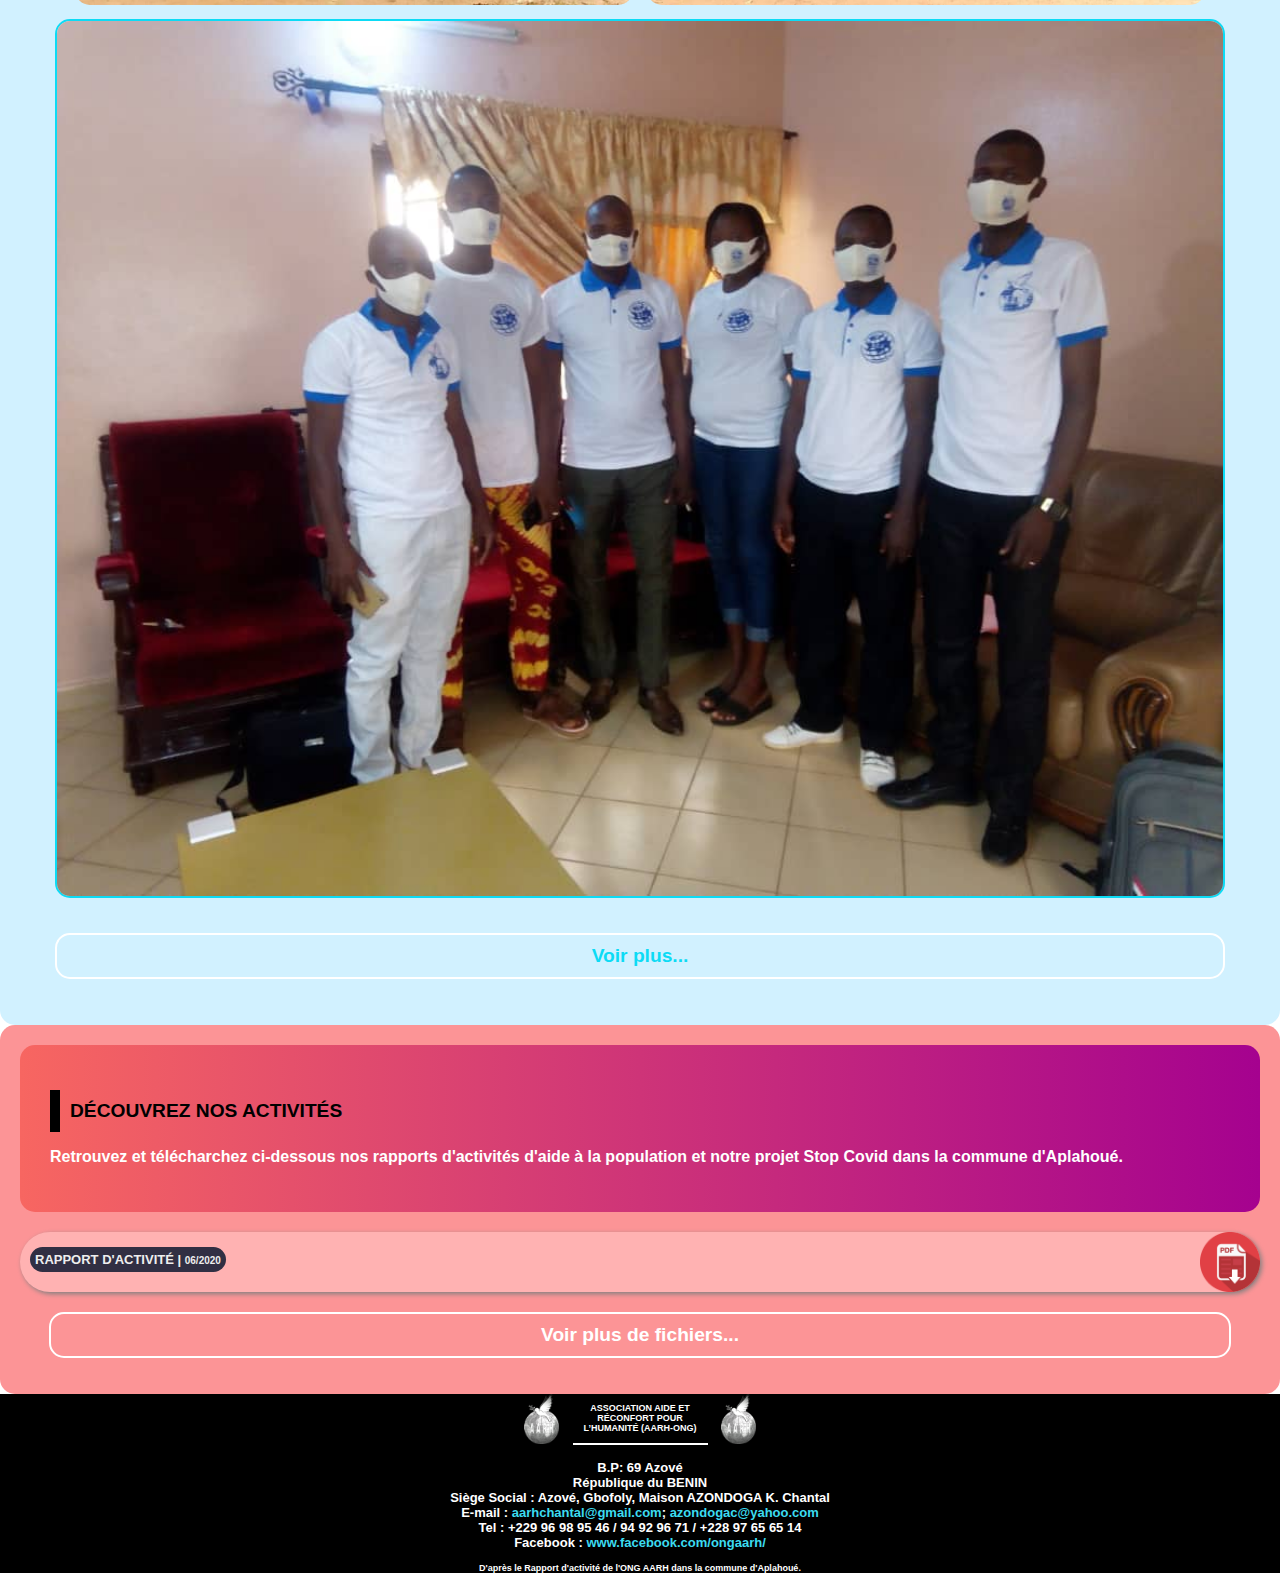
==== commit cc061227: "Update index.html" ====
--- a/index.html
+++ b/index.html
@@ -73,7 +73,7 @@
 				<p>ASSOCIATION AIDE ET RÉCONFORT POUR L’HUMANITÉ (AARH-ONG)</p>
 				<img src="logoBlancNoir.png" alt="Logo ONG AARH" class="logo_footer">
 			</div>
-			<p>B.P: 69 Azové<br>République du BENIN<br>Siège Social : Azové, Gbofoly, Maison AZONDOGA K. Chantal<br>E-mail : <a href="mailto:aarhchantal@gmail.com">aarhchantal@gmail.com</a>; <a href="mailto:azondogac@yahoo.com">azondogac@yahoo.com</a><br>Tel : +229 96 98 95 46 /94 92 96 71<br>Facebook : <a href="https://www.facebook.com/aarh.ongaarh.9/" target="_blank">www.facebook.com/ongaarh/</a></p>
+			<p>B.P: 69 Azové<br>République du BENIN<br>Siège Social : Azové, Gbofoly, Maison AZONDOGA K. Chantal<br>E-mail : <a href="mailto:aarhchantal@gmail.com">aarhchantal@gmail.com</a>; <a href="mailto:azondogac@yahoo.com">azondogac@yahoo.com</a><br>Tel : +229 96 98 95 46 / 94 92 96 71 / +228 97 65 65 14<br>Facebook : <a href="https://www.facebook.com/aarh.ongaarh.9/" target="_blank">www.facebook.com/ongaarh/</a></p>
 			<p class="xx-small">D'après le Rapport d'activité de l'ONG AARH dans la commune d'Aplahoué.</p>
 		</footer>
 			<!------------>
